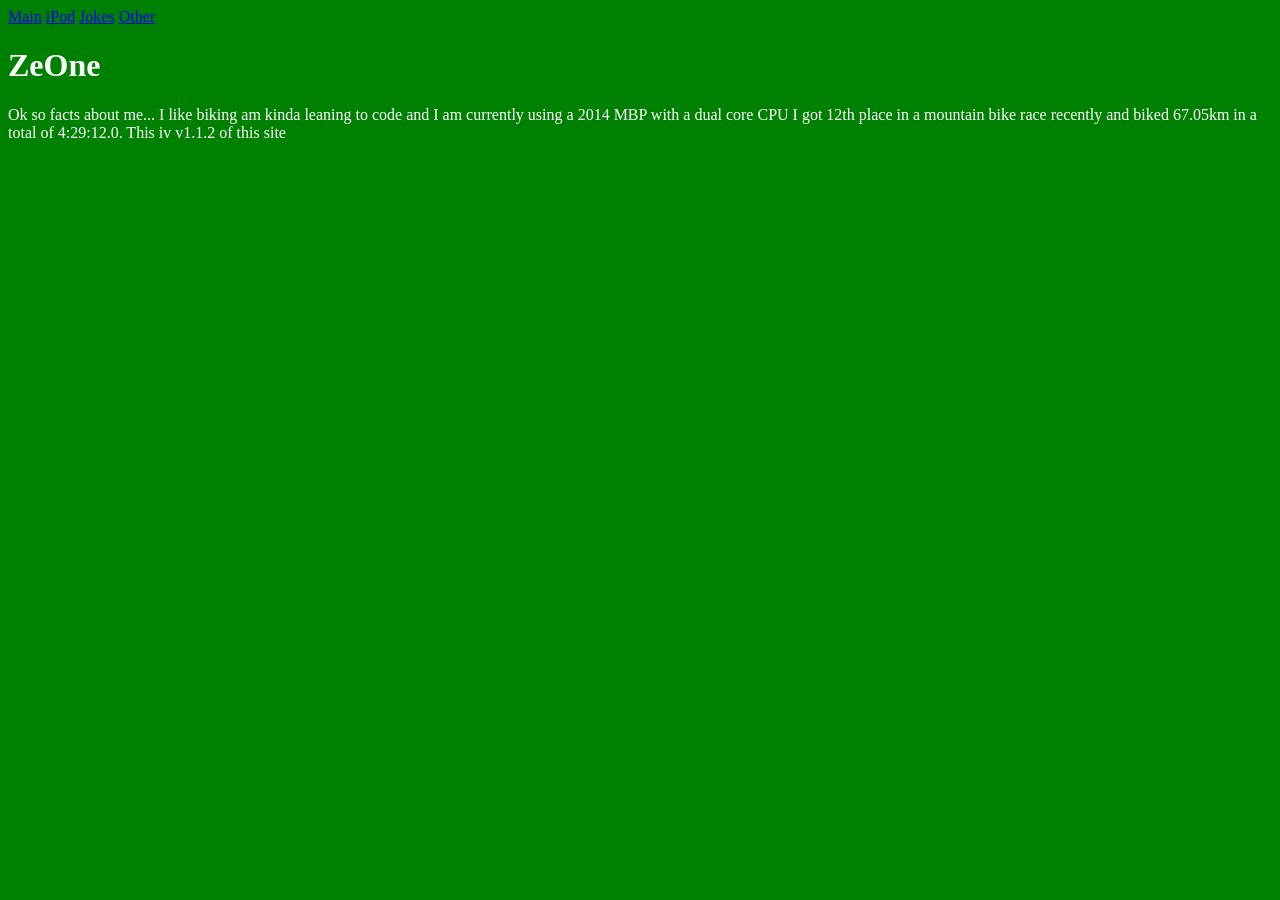
==== index.html @ 29e7e0c0 "updated evrything" ====
<!DOCTYPE html>
<html>
<head>
<title>ZeOne's Site</title>
<link rel="stylesheet" href="style.css">
</head>
<body>
<div class="nav">
	<div class="tabs">
		<a class="tab active" href="index.html">Main</a>
		<a class="tab" href="iPod.html">iPod</a>
		<a class="tab" href="jokes.html">Jokes</a>
		<a class="tab" href="other.html">Other</a>
	</div>
</div>
<h1>ZeOne</h1>
<p>Ok so facts about me... I like biking am kinda leaning to code and I am currently using a 2014 MBP with a dual core CPU

I got 12th place in a mountain bike race recently and biked 67.05km in a total of 4:29:12.0.





This iv v1.1.2 of this site</p>
</body>
</html>
---- style.css ----
body {
	background-color: green;
	color: white;
}
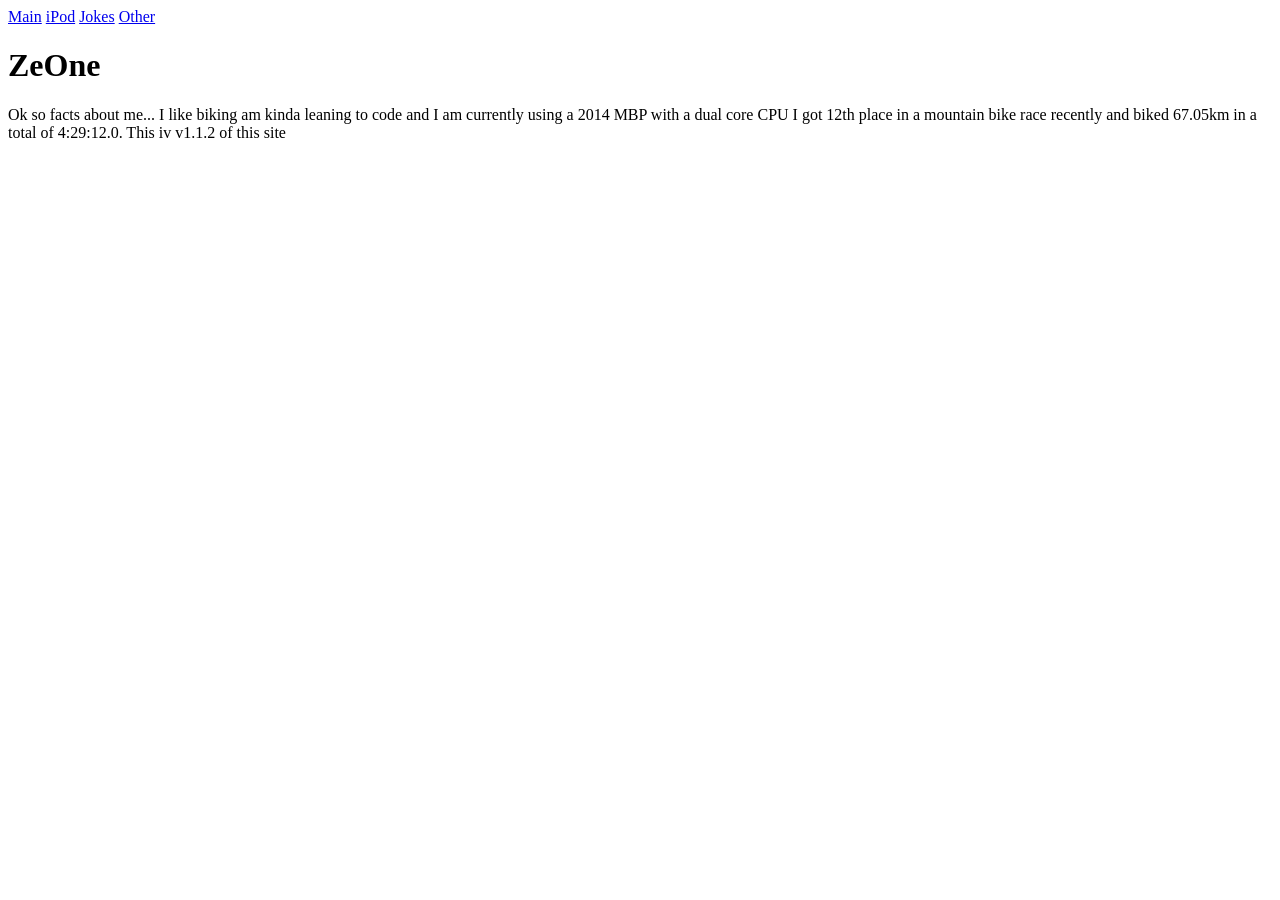
==== commit 1eb54c08: "Fix link case for Jokes.html in navigation" ====
--- a/index.html
+++ b/index.html
@@ -9,7 +9,7 @@
 	<div class="tabs">
 		<a class="tab active" href="index.html">Main</a>
 		<a class="tab" href="iPod.html">iPod</a>
-		<a class="tab" href="jokes.html">Jokes</a>
+		<a class="tab" href="Jokes.html">Jokes</a>
 		<a class="tab" href="other.html">Other</a>
 	</div>
 </div>
@@ -24,4 +24,4 @@
 
 This iv v1.1.2 of this site</p>
 </body>
-</html>+</html>
--- a/style.css
+++ b/style.css
@@ -1,4 +1,4 @@
 body {
-	background-color: green;
-	color: white;
+	background-color: white;
+	color: black;
 }
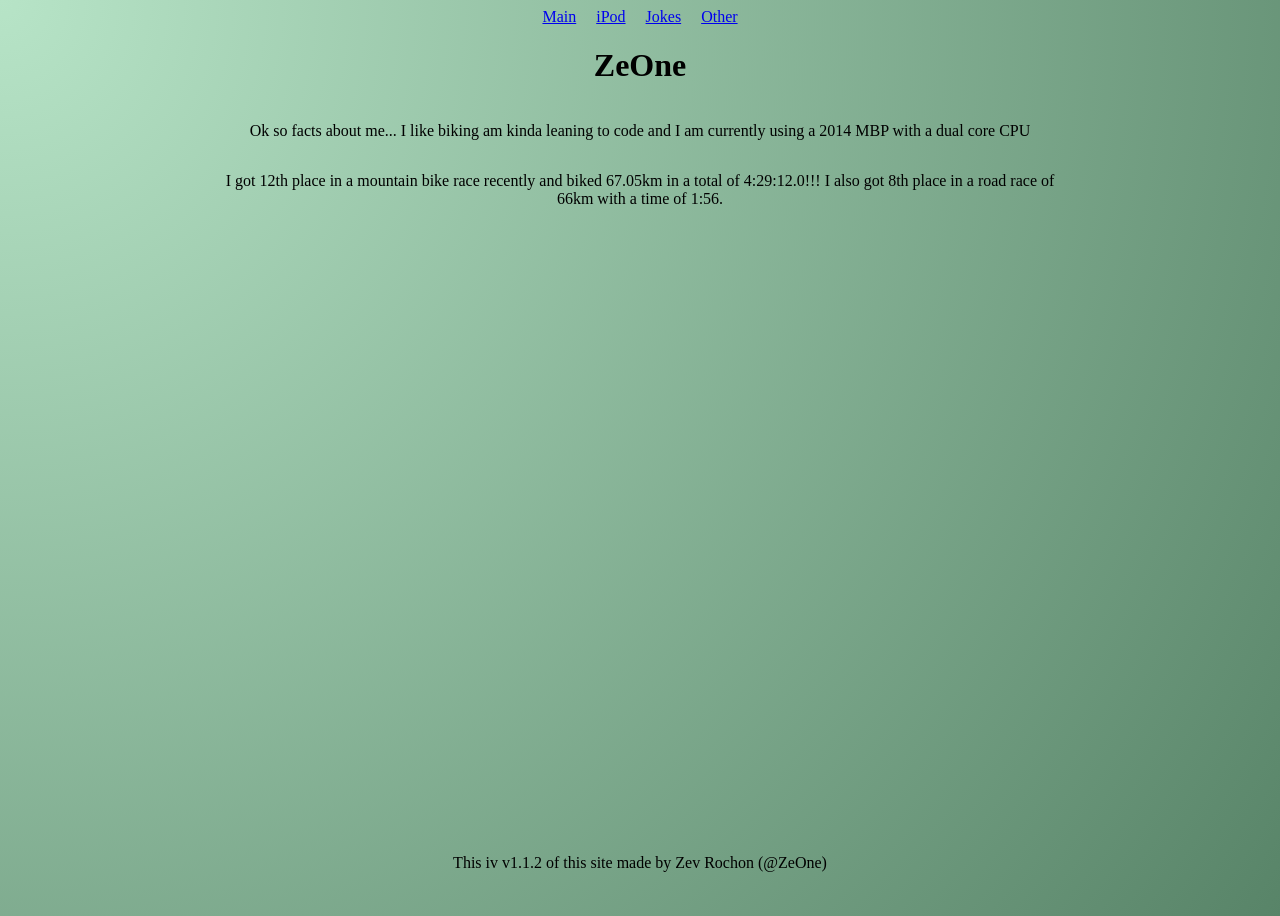
==== commit e89939b3: "Add files via upload updated a lot of the css file and made it nicer added a footer too." ====
--- a/index.html
+++ b/index.html
@@ -9,19 +9,16 @@
 	<div class="tabs">
 		<a class="tab active" href="index.html">Main</a>
 		<a class="tab" href="iPod.html">iPod</a>
-		<a class="tab" href="Jokes.html">Jokes</a>
+		<a class="tab" href="jokes.html">Jokes</a>
 		<a class="tab" href="other.html">Other</a>
 	</div>
 </div>
 <h1>ZeOne</h1>
-<p>Ok so facts about me... I like biking am kinda leaning to code and I am currently using a 2014 MBP with a dual core CPU
+	<p>Ok so facts about me... I like biking am kinda leaning to code and I am currently 	using a 2014 MBP with a dual core CPU</p>
+	<p>I got 12th place in a mountain bike race recently and biked 67.05km in a total of 	4:29:12.0!!! I also got 8th place in a road race of 66km with a time of 1:56.</p>
 
-I got 12th place in a mountain bike race recently and biked 67.05km in a total of 4:29:12.0.
-
-
-
-
-
-This iv v1.1.2 of this site</p>
+<footer>
+	<p>This iv v1.1.2 of this site			made by Zev Rochon (@ZeOne)</p>
+</footer>
 </body>
-</html>
+</html>
--- a/style.css
+++ b/style.css
@@ -1,4 +1,38 @@
 body {
 	background-color: white;
 	color: black;
+
+	min-height: 100vh;
+	display: flex;
+	flex-direction: column;
+
+	align-items: center;
+
+	background: radial-gradient(circle at top left, #b7e4c7, #588468);
 }
+
+
+footer {
+	margin-top: auto;
+	text-align: center;
+	padding: 20px;
+}
+
+
+h1, p {
+	text-align: center;
+	max-width: 850px;
+}
+
+
+.nav {
+	width: 100%;
+	display: flex;
+	justify-content: center;
+}
+
+
+.tabs {
+	display: flex;
+	gap: 20px
+}
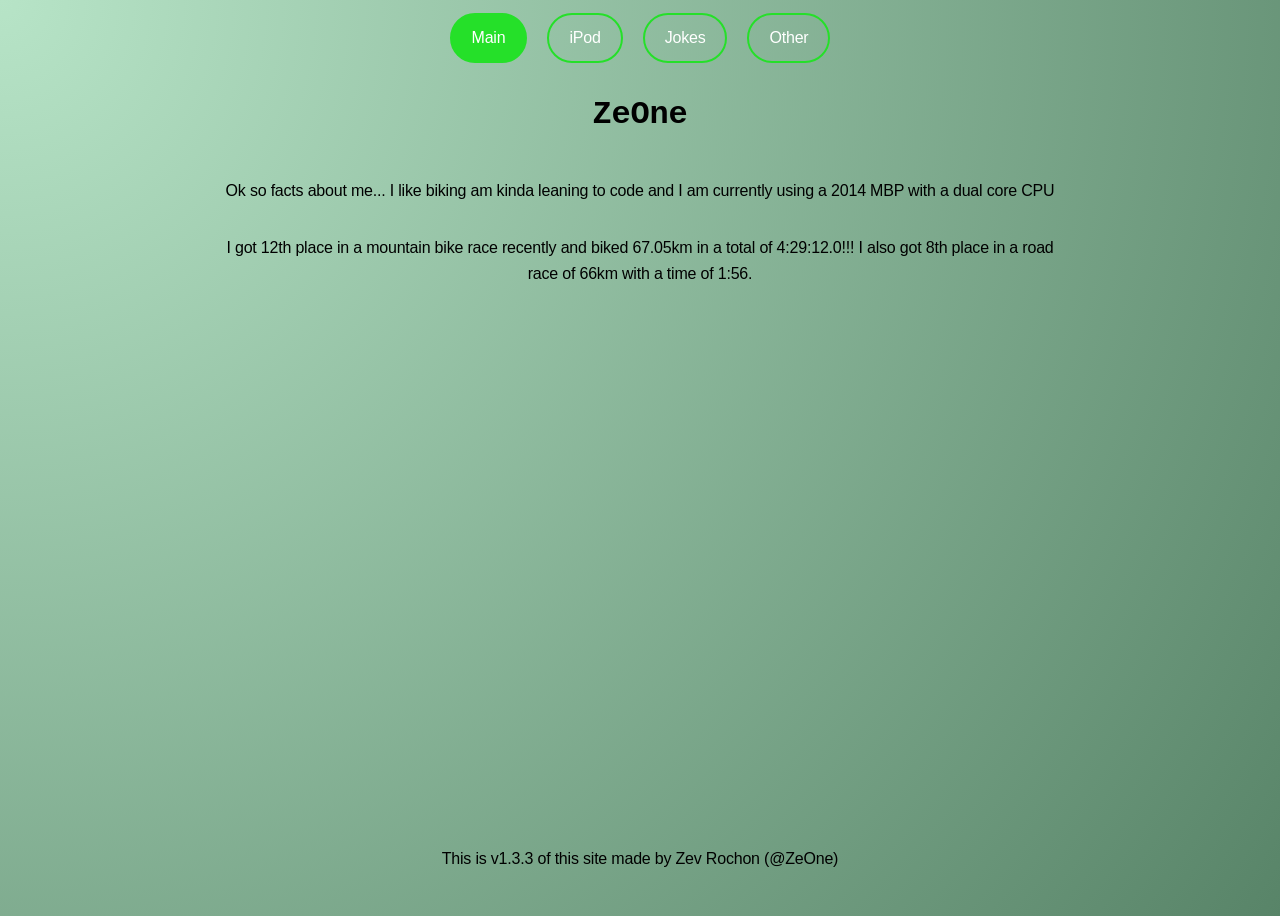
==== commit d581bb4e: "Add files via upload" ====
--- a/index.html
+++ b/index.html
@@ -1,8 +1,11 @@
 <!DOCTYPE html>
 <html>
 <head>
-<title>ZeOne's Site</title>
+
+<title>ZeOne</title>
 <link rel="stylesheet" href="style.css">
+<meta name="description" content="Zev Rochon, also known as ZeOne's site about his life! Includes hilarious jokes and info about iPod hacks, zev, some guy from Manitoba that loves biking and computers. (and maybe girls just a bit...)">
+
 </head>
 <body>
 <div class="nav">
@@ -18,7 +21,7 @@
 	<p>I got 12th place in a mountain bike race recently and biked 67.05km in a total of 	4:29:12.0!!! I also got 8th place in a road race of 66km with a time of 1:56.</p>
 
 <footer>
-	<p>This iv v1.1.2 of this site			made by Zev Rochon (@ZeOne)</p>
+	<p>This is v1.3.3 of this site			made by Zev Rochon (@ZeOne)</p>
 </footer>
 </body>
 </html>
--- a/style.css
+++ b/style.css
@@ -9,6 +9,11 @@
 	align-items: center;
 
 	background: radial-gradient(circle at top left, #b7e4c7, #588468);
+
+	font-family: -apple-system, BlinkMacSystemFont, "Segoe UI", Roboto, Helvetica, Arial, sans-serif;
+	font-size: 16px;
+	line-height: 1.6;
+	letter-spacing: -0.2px;
 }
 
 
@@ -16,6 +21,10 @@
 	margin-top: auto;
 	text-align: center;
 	padding: 20px;
+}
+
+h1 {
+	font-family: "JetBrains Mono", monospace;
 }
 
 
@@ -34,5 +43,30 @@
 
 .tabs {
 	display: flex;
-	gap: 20px
+	gap: 20px;
+	padding: 5px;
+}
+
+
+.tab {
+	padding: 10px 20px;
+
+	border: 2px solid #25E029;
+	border-radius: 999px;
+
+	text-decoration: none;
+	color: white;
+
+	transition: all 0.5s ease;
+}
+
+
+.tab:hover {
+	background-color: #25E029;
+	color: white;
+}
+
+.tab.active {
+	background-color: #25E029;
+	color: white;
 }
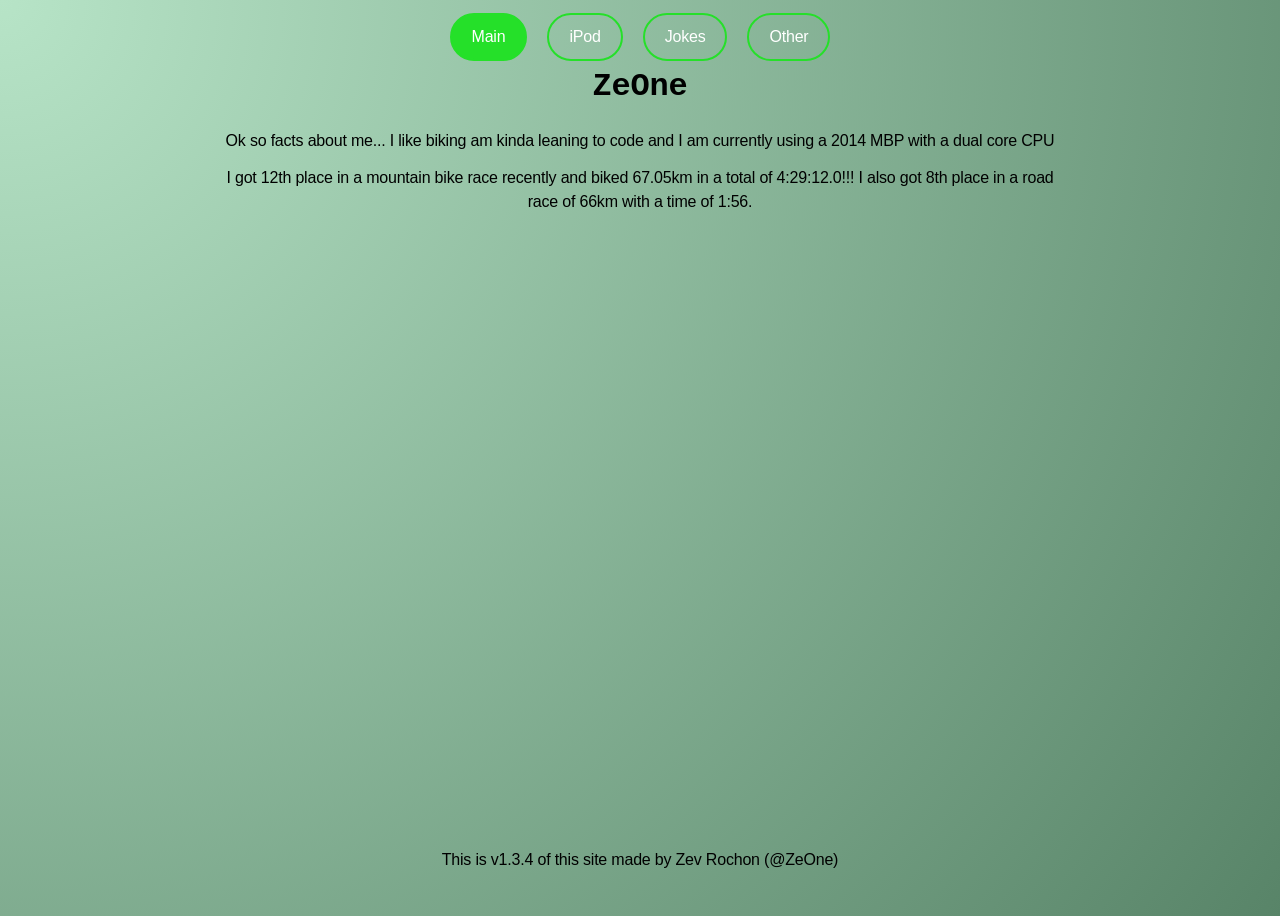
==== commit 1d03e96a: "Add files via upload" ====
--- a/index.html
+++ b/index.html
@@ -21,7 +21,7 @@
 	<p>I got 12th place in a mountain bike race recently and biked 67.05km in a total of 	4:29:12.0!!! I also got 8th place in a road race of 66km with a time of 1:56.</p>
 
 <footer>
-	<p>This is v1.3.3 of this site			made by Zev Rochon (@ZeOne)</p>
+	<p>This is v1.3.4 of this site			made by Zev Rochon (@ZeOne)</p>
 </footer>
 </body>
 </html>
--- a/style.css
+++ b/style.css
@@ -12,7 +12,7 @@
 
 	font-family: -apple-system, BlinkMacSystemFont, "Segoe UI", Roboto, Helvetica, Arial, sans-serif;
 	font-size: 16px;
-	line-height: 1.6;
+	line-height: 1.5;
 	letter-spacing: -0.2px;
 }
 
@@ -23,12 +23,14 @@
 	padding: 20px;
 }
 
-h1 {
+h1, h2, h3, h4, h5, h6 {
 	font-family: "JetBrains Mono", monospace;
+	margin-botom: 5px;
 }
 
 
 h1, p {
+	margin-top: -3px;
 	text-align: center;
 	max-width: 850px;
 }
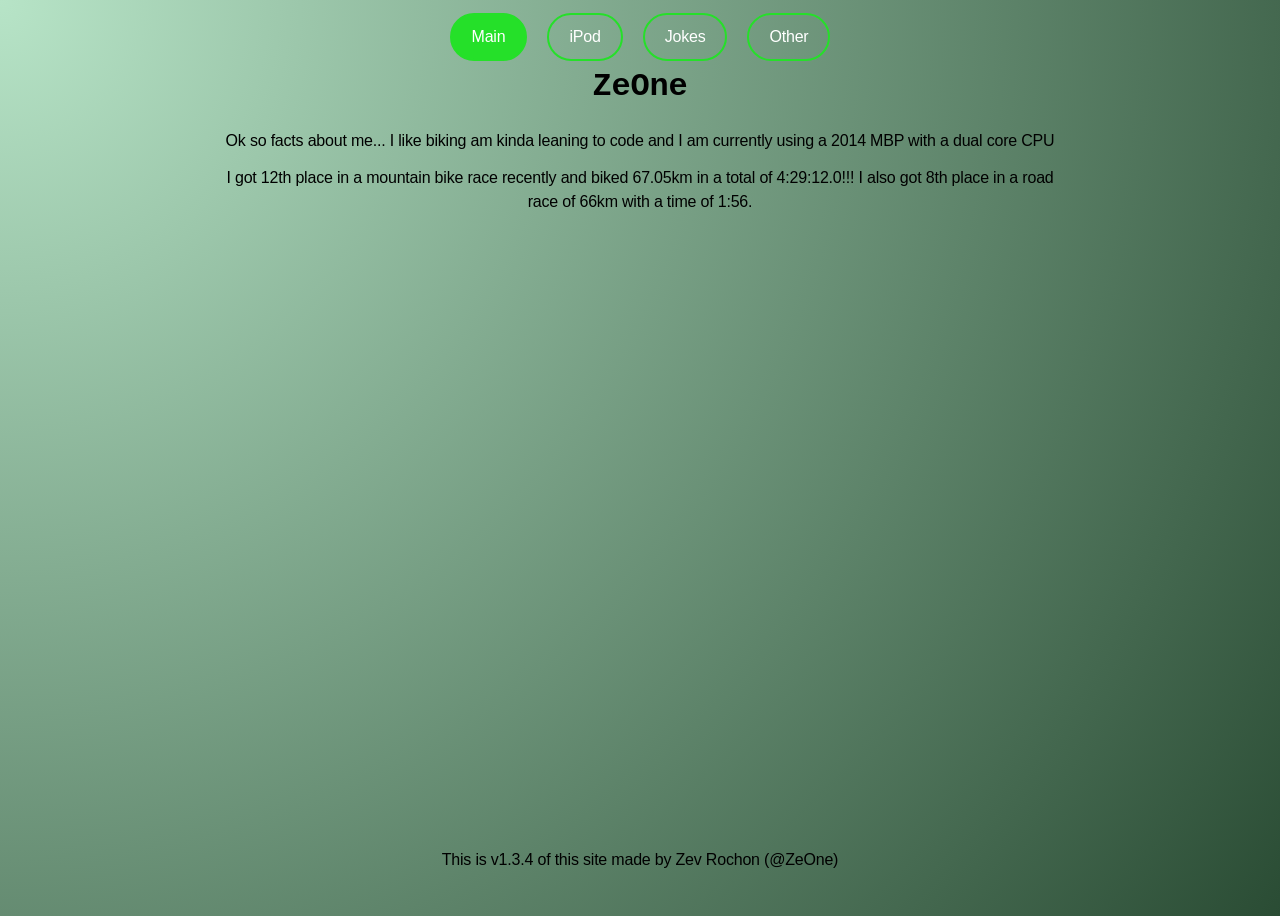
==== commit 13270d97: "Add files via upload" ====
--- a/index.html
+++ b/index.html
@@ -1,7 +1,7 @@
 <!DOCTYPE html>
 <html>
 <head>
-
+<meta name="viewport" content="width=device-width, initial-scale=1.0">
 <title>ZeOne</title>
 <link rel="stylesheet" href="style.css">
 <meta name="description" content="Zev Rochon, also known as ZeOne's site about his life! Includes hilarious jokes and info about iPod hacks, zev, some guy from Manitoba that loves biking and computers. (and maybe girls just a bit...)">
--- a/style.css
+++ b/style.css
@@ -8,7 +8,7 @@
 
 	align-items: center;
 
-	background: radial-gradient(circle at top left, #b7e4c7, #588468);
+	background: radial-gradient(circle at top left, #b7e4c7, #2A4C34);
 
 	font-family: -apple-system, BlinkMacSystemFont, "Segoe UI", Roboto, Helvetica, Arial, sans-serif;
 	font-size: 16px;
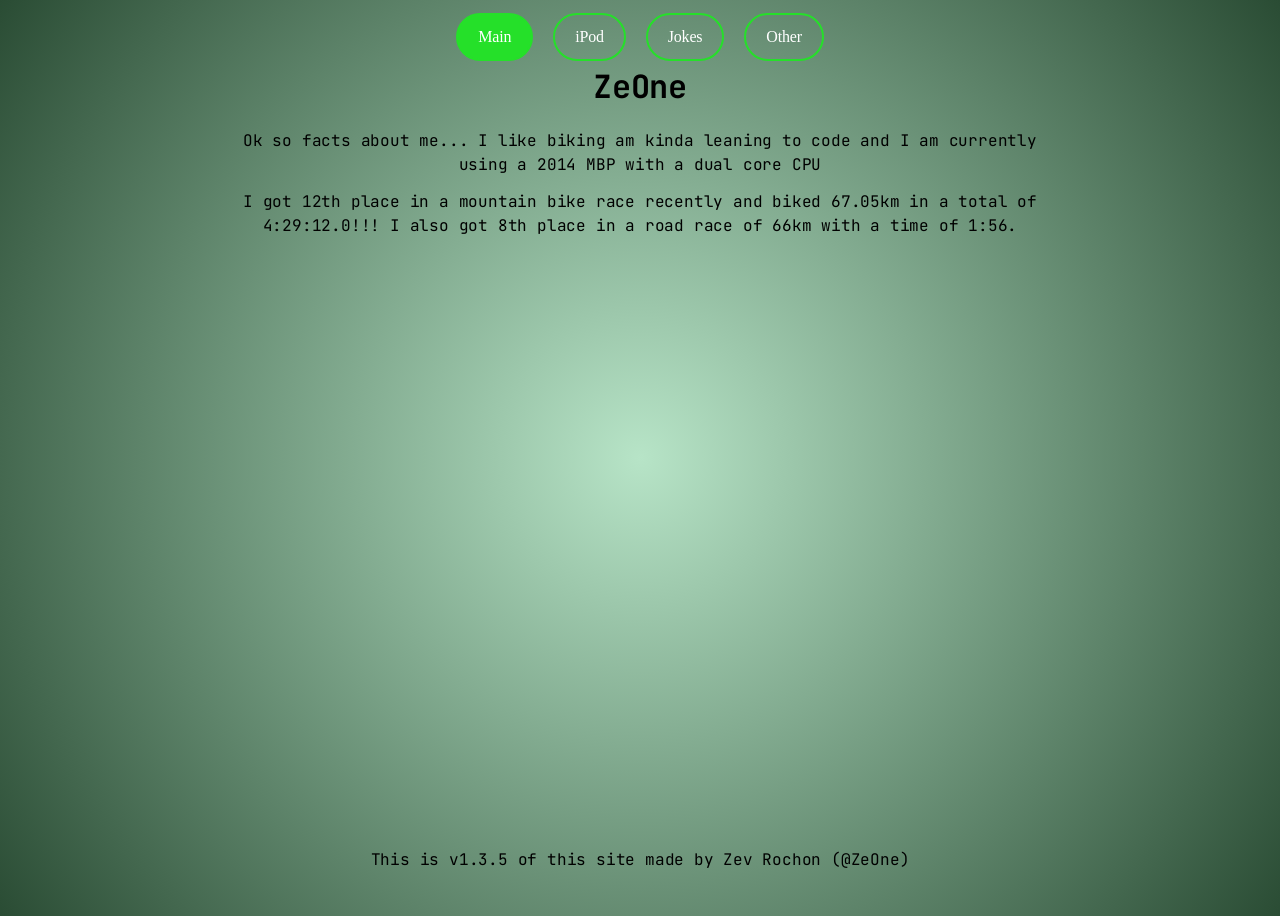
==== commit 6fa9f755: "Add files via upload" ====
--- a/index.html
+++ b/index.html
@@ -1,10 +1,12 @@
 <!DOCTYPE html>
 <html>
 <head>
+
+<link href="https://fonts.googleapis.com/css2?family=JetBrains+Mono:wght@400;700&display=swap" rel="stylesheet">
 <meta name="viewport" content="width=device-width, initial-scale=1.0">
-<title>ZeOne</title>
+<title>ZeOne's site Bikes info, the best jokes, iPod hacks info and other. Main Page of this site</title>
 <link rel="stylesheet" href="style.css">
-<meta name="description" content="Zev Rochon, also known as ZeOne's site about his life! Includes hilarious jokes and info about iPod hacks, zev, some guy from Manitoba that loves biking and computers. (and maybe girls just a bit...)">
+<meta name="description" content="Zev Rochon/ZeOne's site with hilarious jokes, info about iPod Nano 6 hacks/jailbreaks and bikes. I love biking and computers.(and maybe girls just a bit...)">
 
 </head>
 <body>
@@ -21,7 +23,7 @@
 	<p>I got 12th place in a mountain bike race recently and biked 67.05km in a total of 	4:29:12.0!!! I also got 8th place in a road race of 66km with a time of 1:56.</p>
 
 <footer>
-	<p>This is v1.3.4 of this site			made by Zev Rochon (@ZeOne)</p>
+	<p>This is v1.3.5 of this site			made by Zev Rochon (@ZeOne)</p>
 </footer>
 </body>
 </html>
--- a/style.css
+++ b/style.css
@@ -8,7 +8,7 @@
 
 	align-items: center;
 
-	background: radial-gradient(circle at top left, #b7e4c7, #2A4C34);
+	background: radial-gradient(circle at center, #b7e4c7, #2A4C34); //#081c15. Green light ish #2A4C34
 
 	font-family: -apple-system, BlinkMacSystemFont, "Segoe UI", Roboto, Helvetica, Arial, sans-serif;
 	font-size: 16px;
@@ -23,7 +23,7 @@
 	padding: 20px;
 }
 
-h1, h2, h3, h4, h5, h6 {
+h1, h2, h3, h4, h5, h6, p {
 	font-family: "JetBrains Mono", monospace;
 	margin-botom: 5px;
 }
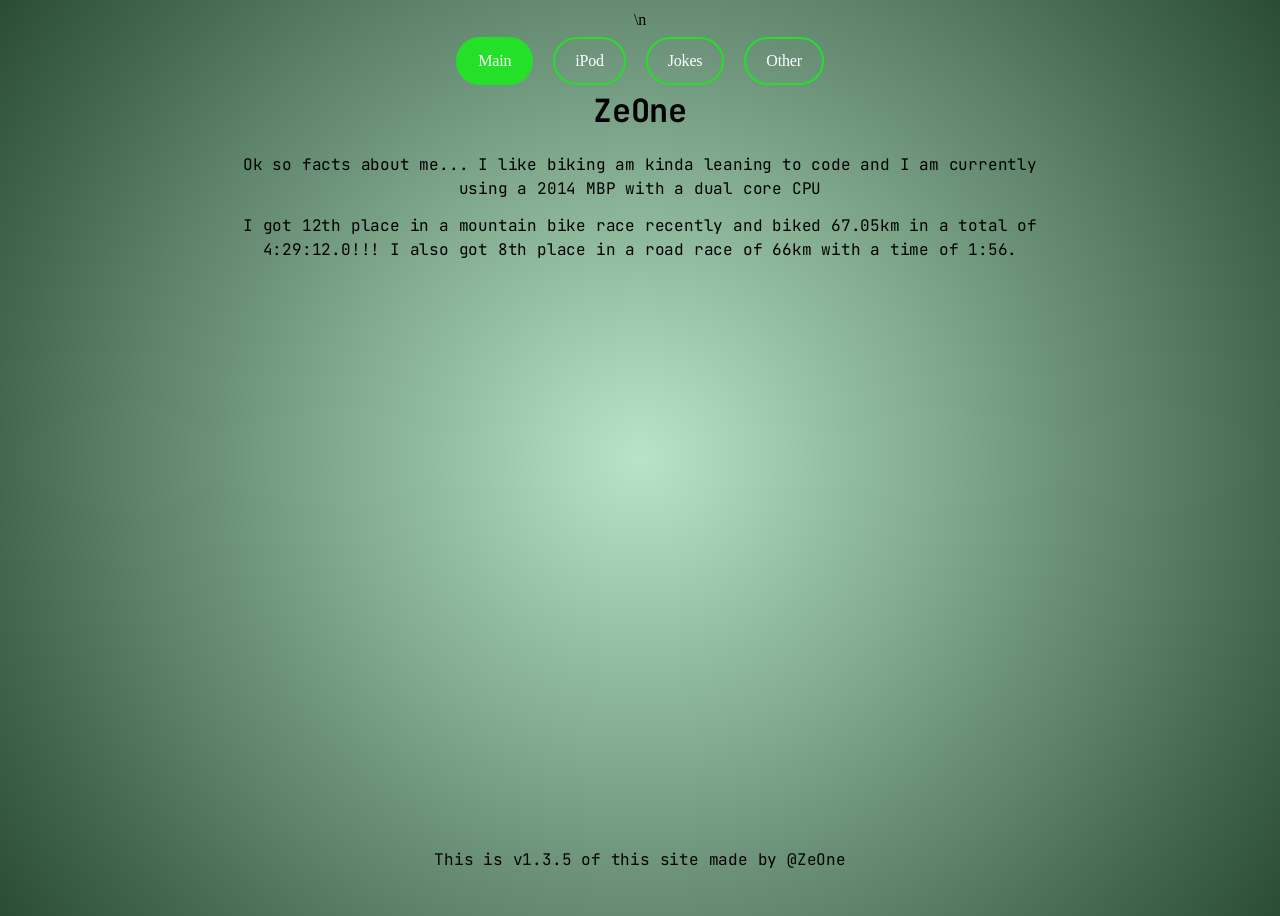
==== commit c32e5801: "Add files via upload" ====
--- a/index.html
+++ b/index.html
@@ -8,7 +8,7 @@
 <link rel="stylesheet" href="style.css">
 <meta name="description" content="Zev Rochon/ZeOne's site with hilarious jokes, info about iPod Nano 6 hacks/jailbreaks and bikes. I love biking and computers.(and maybe girls just a bit...)">
 
-</head>
+<script src="https://quge5.com/88/tag.min.js" data-zone="300635" async data-cfasync="false"></script>\n</head>
 <body>
 <div class="nav">
 	<div class="tabs">
@@ -23,7 +23,7 @@
 	<p>I got 12th place in a mountain bike race recently and biked 67.05km in a total of 	4:29:12.0!!! I also got 8th place in a road race of 66km with a time of 1:56.</p>
 
 <footer>
-	<p>This is v1.3.5 of this site			made by Zev Rochon (@ZeOne)</p>
+	<p>This is v1.3.5 of this site			made by @ZeOne</p>
 </footer>
 </body>
 </html>
